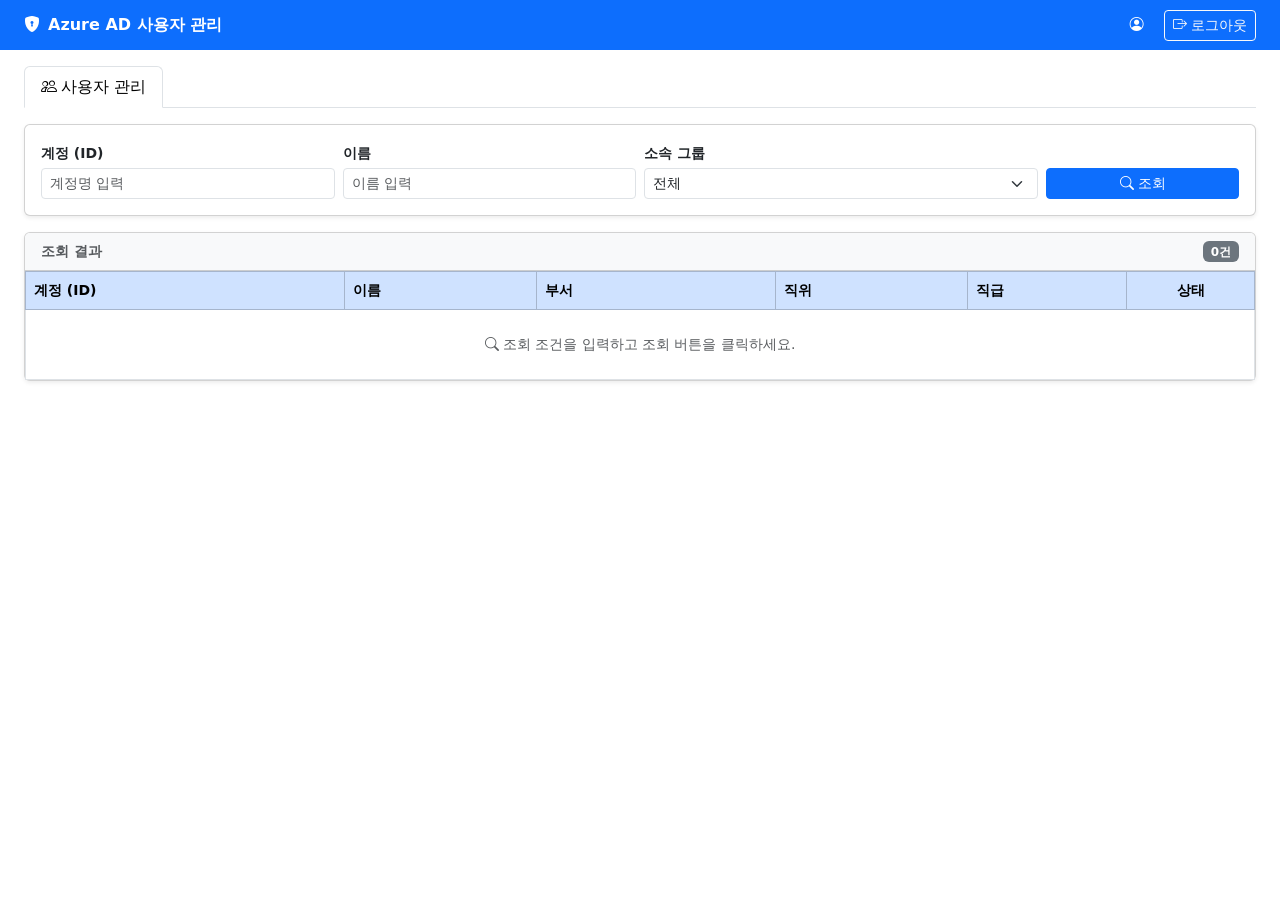
==== wwwroot/index.html @ e9dd6184 "Initial commit: Azure AD 사용자 관리 웹 - ASP.NET Core 2.1 / .NET Framework 4.7.2 - 사용자 검색 (계정/이름/소속그룹) - " ====
<!DOCTYPE html>
<html lang="ko">
<head>
  <meta charset="UTF-8" />
  <meta name="viewport" content="width=device-width, initial-scale=1.0" />
  <title>Azure AD 사용자 관리</title>
  <link href="https://cdn.jsdelivr.net/npm/bootstrap@5.3.3/dist/css/bootstrap.min.css" rel="stylesheet" />
  <link href="https://cdn.jsdelivr.net/npm/bootstrap-icons@1.11.3/font/bootstrap-icons.css" rel="stylesheet" />
  <link href="/css/style.css" rel="stylesheet" />
</head>
<body>

<!-- 네비바 -->
<nav class="navbar navbar-dark bg-primary px-4 py-2">
  <span class="navbar-brand fw-bold fs-6"><i class="bi bi-shield-lock-fill me-2"></i>Azure AD 사용자 관리</span>
  <div class="d-flex align-items-center gap-3">
    <span class="text-white small"><i class="bi bi-person-circle me-1"></i><span id="navUser"></span></span>
    <button class="btn btn-sm btn-outline-light" onclick="logout()">
      <i class="bi bi-box-arrow-right me-1"></i>로그아웃
    </button>
  </div>
</nav>

<!-- 탭 -->
<div class="container-fluid px-4 mt-3">
  <ul class="nav nav-tabs" id="mainTab">
    <li class="nav-item">
      <button class="nav-link active" data-bs-toggle="tab" data-bs-target="#tab-users">
        <i class="bi bi-people me-1"></i>사용자 관리
      </button>
    </li>
    <li class="nav-item" id="adminTabItem" style="display:none">
      <button class="nav-link" data-bs-toggle="tab" data-bs-target="#tab-admin">
        <i class="bi bi-gear me-1"></i>관리자 설정
      </button>
    </li>
  </ul>

  <div class="tab-content mt-3">

    <!-- ===== 사용자 관리 탭 ===== -->
    <div class="tab-pane fade show active" id="tab-users">

      <!-- 검색 조건 -->
      <div class="card shadow-sm mb-3">
        <div class="card-body py-3">
          <div class="row g-2 align-items-end">
            <div class="col-md-3">
              <label class="form-label small fw-semibold mb-1">계정 (ID)</label>
              <input id="srchAccount" type="text" class="form-control form-control-sm" placeholder="계정명 입력" />
            </div>
            <div class="col-md-3">
              <label class="form-label small fw-semibold mb-1">이름</label>
              <input id="srchName" type="text" class="form-control form-control-sm" placeholder="이름 입력" />
            </div>
            <div class="col-md-4">
              <label class="form-label small fw-semibold mb-1">소속 그룹</label>
              <select id="srchGroup" class="form-select form-select-sm">
                <option value="">전체</option>
              </select>
            </div>
            <div class="col-md-2">
              <button class="btn btn-primary btn-sm w-100" onclick="searchUsers()">
                <i class="bi bi-search me-1"></i>조회
              </button>
            </div>
          </div>
        </div>
      </div>

      <!-- 그리드 -->
      <div class="card shadow-sm">
        <div class="card-header py-2 d-flex justify-content-between align-items-center bg-light">
          <span class="small fw-semibold text-muted">조회 결과</span>
          <span id="resultCount" class="badge bg-secondary">0건</span>
        </div>
        <div class="card-body p-0">
          <div class="table-responsive">
            <table class="table table-hover table-bordered mb-0 small">
              <thead class="table-primary">
                <tr>
                  <th style="width:200px">계정 (ID)</th>
                  <th style="width:120px">이름</th>
                  <th style="width:150px">부서</th>
                  <th style="width:120px">직위</th>
                  <th style="width:100px">직급</th>
                  <th style="width:80px" class="text-center">상태</th>
                </tr>
              </thead>
              <tbody id="userTableBody">
                <tr id="emptyRow">
                  <td colspan="6" class="text-center text-muted py-4">
                    <i class="bi bi-search me-1"></i>조회 조건을 입력하고 조회 버튼을 클릭하세요.
                  </td>
                </tr>
              </tbody>
            </table>
          </div>
        </div>
      </div>
    </div>

    <!-- ===== 관리자 설정 탭 ===== -->
    <div class="tab-pane fade" id="tab-admin">
      <div class="card shadow-sm">
        <div class="card-header py-2 d-flex justify-content-between align-items-center bg-light">
          <span class="small fw-semibold text-muted">관리자 목록</span>
          <button class="btn btn-sm btn-success" onclick="openOperatorModal()">
            <i class="bi bi-plus-lg me-1"></i>관리자 추가
          </button>
        </div>
        <div class="card-body p-0">
          <table class="table table-hover table-bordered mb-0 small">
            <thead class="table-success">
              <tr>
                <th>계정</th>
                <th>표시명</th>
                <th>권한</th>
                <th class="text-center" style="width:120px">관리</th>
              </tr>
            </thead>
            <tbody id="operatorTableBody"></tbody>
          </table>
        </div>
      </div>
    </div>

  </div>
</div>

<!-- ===== 사용자 상세 모달 ===== -->
<div class="modal fade" id="userDetailModal" tabindex="-1">
  <div class="modal-dialog modal-lg modal-dialog-centered">
    <div class="modal-content">
      <div class="modal-header bg-primary text-white py-2">
        <h6 class="modal-title"><i class="bi bi-person-badge me-2"></i>사용자 정보</h6>
        <button type="button" class="btn-close btn-close-white" data-bs-dismiss="modal"></button>
      </div>
      <div class="modal-body">
        <div class="row">
          <!-- 기본 정보 -->
          <div class="col-md-6 border-end">
            <h6 class="text-muted fw-semibold mb-3 small text-uppercase">기본 정보</h6>
            <table class="table table-sm table-borderless mb-0">
              <tr><td class="text-muted small" style="width:80px">계정</td><td id="d_upn" class="fw-semibold small"></td></tr>
              <tr><td class="text-muted small">이름</td><td id="d_name" class="fw-semibold small"></td></tr>
              <tr><td class="text-muted small">부서</td><td id="d_dept" class="small"></td></tr>
              <tr><td class="text-muted small">직위</td><td id="d_jobtitle" class="small"></td></tr>
              <tr><td class="text-muted small">직급</td><td id="d_title" class="small"></td></tr>
              <tr><td class="text-muted small">상태</td><td id="d_status"></td></tr>
            </table>
          </div>
          <!-- 작업 -->
          <div class="col-md-6">
            <h6 class="text-muted fw-semibold mb-3 small text-uppercase">작업</h6>

            <!-- 비밀번호 초기화 -->
            <div id="pwSection" class="mb-3 p-3 bg-light rounded">
              <div class="small fw-semibold mb-2"><i class="bi bi-key me-1 text-primary"></i>비밀번호 초기화</div>
              <div class="form-check mb-1">
                <input class="form-check-input" type="radio" name="pwType" id="pwDefault" value="default" checked onchange="togglePwInput()"/>
                <label class="form-check-label small" for="pwDefault">기본 비밀번호 사용</label>
              </div>
              <div class="form-check mb-2">
                <input class="form-check-input" type="radio" name="pwType" id="pwCustom" value="custom" onchange="togglePwInput()"/>
                <label class="form-check-label small" for="pwCustom">직접 입력</label>
              </div>
              <input id="customPwInput" type="text" class="form-control form-control-sm mb-2 d-none"
                     placeholder="새 비밀번호 입력" />
              <button class="btn btn-sm btn-primary w-100" onclick="doResetPassword()">
                <i class="bi bi-key me-1"></i>초기화 실행
              </button>
            </div>

            <!-- 잠금 해제 -->
            <div id="unlockSection" class="mb-2">
              <button class="btn btn-sm btn-warning w-100" onclick="doUnlock()">
                <i class="bi bi-unlock me-1"></i>계정 잠금 해제
              </button>
            </div>

            <!-- 계정 사용 안함 -->
            <div id="disableSection">
              <button class="btn btn-sm btn-danger w-100" onclick="doDisable()">
                <i class="bi bi-person-x me-1"></i>계정 사용 안함
              </button>
            </div>
          </div>
        </div>
      </div>
    </div>
  </div>
</div>

<!-- ===== 비밀번호 초기화 결과 모달 ===== -->
<div class="modal fade" id="pwResultModal" tabindex="-1">
  <div class="modal-dialog modal-dialog-centered modal-sm">
    <div class="modal-content">
      <div class="modal-header bg-success text-white py-2">
        <h6 class="modal-title"><i class="bi bi-check-circle me-1"></i>초기화 완료</h6>
        <button type="button" class="btn-close btn-close-white" data-bs-dismiss="modal"></button>
      </div>
      <div class="modal-body text-center py-3">
        <div class="small text-muted mb-1">비밀번호 (사용자에게 전달)</div>
        <div class="d-flex align-items-center justify-content-center gap-2 my-2">
          <span id="resultPw" class="fs-5 fw-bold font-monospace text-primary border rounded px-3 py-1 bg-light"></span>
          <button class="btn btn-sm btn-outline-secondary" onclick="copyPw()"><i class="bi bi-clipboard"></i></button>
        </div>
        <div class="small text-muted">다음 로그인 시 변경 강제됩니다.</div>
      </div>
      <div class="modal-footer py-2">
        <button class="btn btn-success btn-sm w-100" data-bs-dismiss="modal">확인</button>
      </div>
    </div>
  </div>
</div>

<!-- ===== 관리자 추가/수정 모달 ===== -->
<div class="modal fade" id="operatorModal" tabindex="-1">
  <div class="modal-dialog modal-dialog-centered">
    <div class="modal-content">
      <div class="modal-header bg-success text-white py-2">
        <h6 class="modal-title" id="opModalTitle">관리자 추가</h6>
        <button type="button" class="btn-close btn-close-white" data-bs-dismiss="modal"></button>
      </div>
      <div class="modal-body">
        <input type="hidden" id="opId" />
        <div class="row g-2">
          <div class="col-6">
            <label class="form-label small fw-semibold">계정 *</label>
            <input id="opUsername" type="text" class="form-control form-control-sm" />
          </div>
          <div class="col-6">
            <label class="form-label small fw-semibold">표시명 *</label>
            <input id="opDisplayName" type="text" class="form-control form-control-sm" />
          </div>
          <div class="col-12">
            <label class="form-label small fw-semibold">비밀번호 <span id="pwHint" class="text-muted">(수정 시 공백이면 유지)</span></label>
            <input id="opPassword" type="password" class="form-control form-control-sm" />
          </div>
          <div class="col-12">
            <label class="form-label small fw-semibold">권한</label>
            <div class="d-flex flex-wrap gap-3 mt-1">
              <div class="form-check"><input class="form-check-input" type="checkbox" id="perm_reset" value="reset_password"><label class="form-check-label small" for="perm_reset">비밀번호 초기화</label></div>
              <div class="form-check"><input class="form-check-input" type="checkbox" id="perm_unlock" value="unlock"><label class="form-check-label small" for="perm_unlock">잠금 해제</label></div>
              <div class="form-check"><input class="form-check-input" type="checkbox" id="perm_disable" value="disable"><label class="form-check-label small" for="perm_disable">계정 비활성화</label></div>
              <div class="form-check"><input class="form-check-input" type="checkbox" id="perm_admin" value="admin"><label class="form-check-label small" for="perm_admin">관리자 설정</label></div>
            </div>
          </div>
        </div>
      </div>
      <div class="modal-footer py-2">
        <button class="btn btn-secondary btn-sm" data-bs-dismiss="modal">취소</button>
        <button class="btn btn-success btn-sm" onclick="saveOperator()">저장</button>
      </div>
    </div>
  </div>
</div>

<!-- 토스트 -->
<div class="position-fixed bottom-0 end-0 p-3" style="z-index:9999">
  <div id="toast" class="toast text-white border-0" role="alert">
    <div class="d-flex">
      <div class="toast-body small" id="toastMsg"></div>
      <button type="button" class="btn-close btn-close-white me-2 m-auto" data-bs-dismiss="toast"></button>
    </div>
  </div>
</div>

<script src="https://cdn.jsdelivr.net/npm/bootstrap@5.3.3/dist/js/bootstrap.bundle.min.js"></script>
<script src="/js/app.js"></script>
</body>
</html>
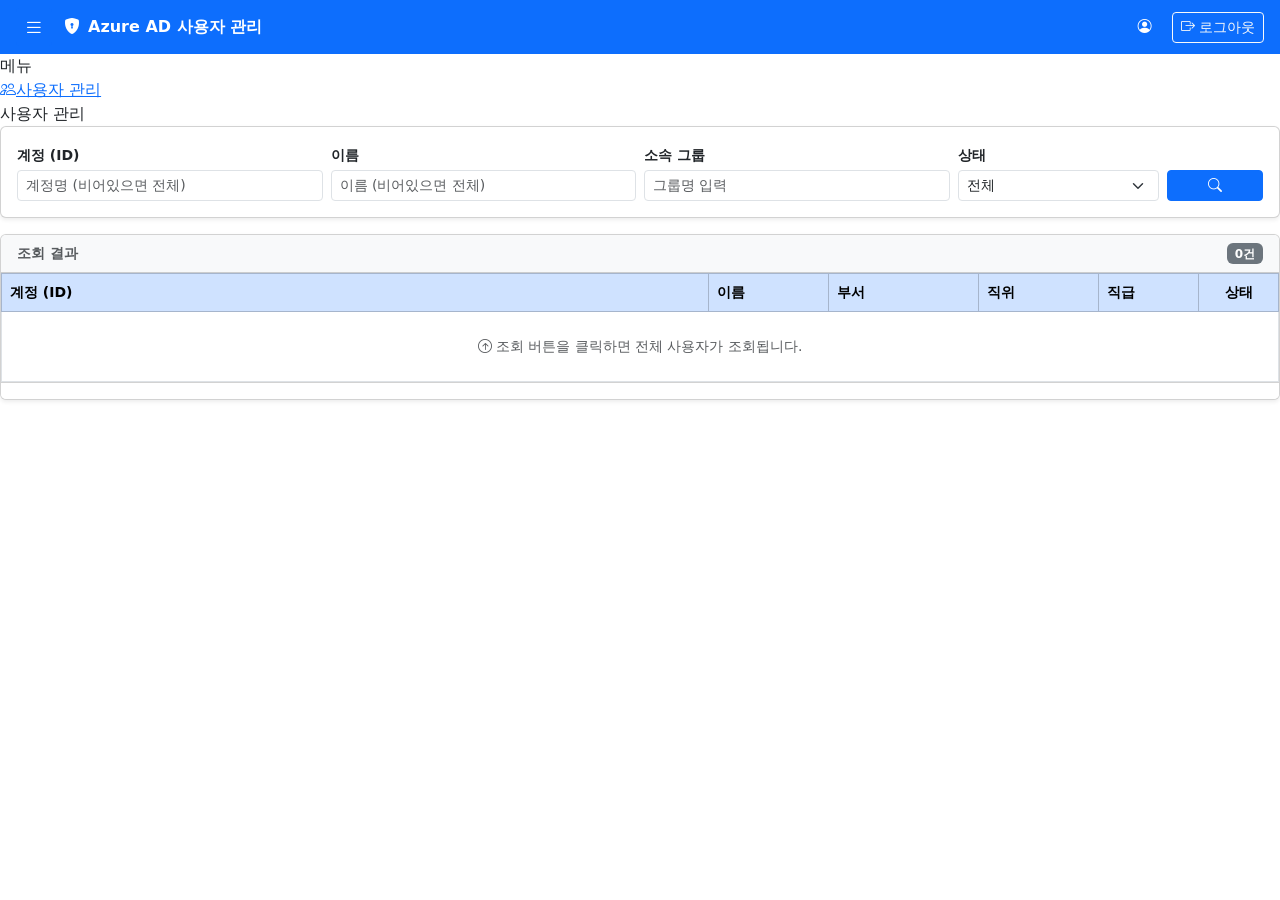
==== commit 6ee4360b: "feat: 모바일 대응, 그리드 정렬, 권한 메뉴 동적 처리, 세션 즉시 갱신 - 모바일 반응형 UI: 사이드바 오버레이(open 클래스), 백드롭, 테이블 컬럼 조건부 표시 - " ====
--- a/wwwroot/index.html
+++ b/wwwroot/index.html
@@ -10,36 +10,49 @@
 </head>
 <body>
 
-<!-- 네비바 -->
-<nav class="navbar navbar-dark bg-primary px-4 py-2">
-  <span class="navbar-brand fw-bold fs-6"><i class="bi bi-shield-lock-fill me-2"></i>Azure AD 사용자 관리</span>
+<!-- 상단 네비바 -->
+<nav class="navbar navbar-dark bg-primary px-3 py-2 top-navbar">
+  <div class="d-flex align-items-center gap-2">
+    <button class="btn btn-sm btn-primary border-0 me-1" id="sidebarToggle" onclick="toggleSidebar()">
+      <i class="bi bi-list fs-5"></i>
+    </button>
+    <span class="navbar-brand fw-bold fs-6 mb-0">
+      <i class="bi bi-shield-lock-fill me-2"></i>Azure AD 사용자 관리
+    </span>
+  </div>
   <div class="d-flex align-items-center gap-3">
-    <span class="text-white small"><i class="bi bi-person-circle me-1"></i><span id="navUser"></span></span>
+    <span class="text-white small"><i class="bi bi-person-circle me-1"></i><span id="navUser" class="d-none d-sm-inline"></span></span>
     <button class="btn btn-sm btn-outline-light" onclick="logout()">
       <i class="bi bi-box-arrow-right me-1"></i>로그아웃
     </button>
   </div>
 </nav>
 
-<!-- 탭 -->
-<div class="container-fluid px-4 mt-3">
-  <ul class="nav nav-tabs" id="mainTab">
-    <li class="nav-item">
-      <button class="nav-link active" data-bs-toggle="tab" data-bs-target="#tab-users">
-        <i class="bi bi-people me-1"></i>사용자 관리
-      </button>
-    </li>
-    <li class="nav-item" id="adminTabItem" style="display:none">
-      <button class="nav-link" data-bs-toggle="tab" data-bs-target="#tab-admin">
-        <i class="bi bi-gear me-1"></i>관리자 설정
-      </button>
-    </li>
-  </ul>
-
-  <div class="tab-content mt-3">
-
-    <!-- ===== 사용자 관리 탭 ===== -->
-    <div class="tab-pane fade show active" id="tab-users">
+<!-- 모바일 사이드바 백드롭 -->
+<div class="sidebar-backdrop" id="sidebarBackdrop" onclick="toggleSidebar()"></div>
+
+<!-- 본문 래퍼 -->
+<div class="main-wrapper">
+
+  <!-- 좌측 사이드바 -->
+  <aside class="sidebar" id="sidebar">
+    <div class="sidebar-section-title">메뉴</div>
+    <nav class="sidebar-nav">
+      <a class="sidebar-link active" id="menu-users" onclick="showPage('users')">
+        <i class="bi bi-people"></i>사용자 관리
+      </a>
+      <a class="sidebar-link" id="menu-admin" onclick="showPage('admin')" style="display:none">
+        <i class="bi bi-gear"></i>관리자 설정
+      </a>
+    </nav>
+  </aside>
+
+  <!-- 콘텐츠 영역 -->
+  <main class="content-area" id="contentArea">
+
+    <!-- ===== 사용자 관리 페이지 ===== -->
+    <div id="page-users">
+      <div class="page-title">사용자 관리</div>
 
       <!-- 검색 조건 -->
       <div class="card shadow-sm mb-3">
@@ -47,21 +60,28 @@
           <div class="row g-2 align-items-end">
             <div class="col-md-3">
               <label class="form-label small fw-semibold mb-1">계정 (ID)</label>
-              <input id="srchAccount" type="text" class="form-control form-control-sm" placeholder="계정명 입력" />
+              <input id="srchAccount" type="text" class="form-control form-control-sm" placeholder="계정명 (비어있으면 전체)" />
             </div>
             <div class="col-md-3">
               <label class="form-label small fw-semibold mb-1">이름</label>
-              <input id="srchName" type="text" class="form-control form-control-sm" placeholder="이름 입력" />
-            </div>
-            <div class="col-md-4">
+              <input id="srchName" type="text" class="form-control form-control-sm" placeholder="이름 (비어있으면 전체)" />
+            </div>
+            <div class="col-md-3">
               <label class="form-label small fw-semibold mb-1">소속 그룹</label>
-              <select id="srchGroup" class="form-select form-select-sm">
+              <input id="srchGroup" type="text" class="form-control form-control-sm" placeholder="그룹명 입력" />
+            </div>
+            <div class="col-md-2">
+              <label class="form-label small fw-semibold mb-1">상태</label>
+              <select id="srchStatus" class="form-select form-select-sm">
                 <option value="">전체</option>
+                <option value="active">활성</option>
+                <option value="inactive">비활성</option>
               </select>
             </div>
-            <div class="col-md-2">
-              <button class="btn btn-primary btn-sm w-100" onclick="searchUsers()">
-                <i class="bi bi-search me-1"></i>조회
+            <div class="col-md-1">
+              <label class="form-label small fw-semibold mb-1">&nbsp;</label>
+              <button class="btn btn-primary btn-sm w-100 d-block" onclick="searchUsers()">
+                <i class="bi bi-search"></i>
               </button>
             </div>
           </div>
@@ -69,7 +89,7 @@
       </div>
 
       <!-- 그리드 -->
-      <div class="card shadow-sm">
+      <div class="card shadow-sm" id="resultCard">
         <div class="card-header py-2 d-flex justify-content-between align-items-center bg-light">
           <span class="small fw-semibold text-muted">조회 결과</span>
           <span id="resultCount" class="badge bg-secondary">0건</span>
@@ -79,29 +99,31 @@
             <table class="table table-hover table-bordered mb-0 small">
               <thead class="table-primary">
                 <tr>
-                  <th style="width:200px">계정 (ID)</th>
+                  <th>계정 (ID)</th>
                   <th style="width:120px">이름</th>
-                  <th style="width:150px">부서</th>
-                  <th style="width:120px">직위</th>
-                  <th style="width:100px">직급</th>
+                  <th class="d-none d-md-table-cell" style="width:150px">부서</th>
+                  <th class="d-none d-md-table-cell" style="width:120px">직위</th>
+                  <th class="d-none d-md-table-cell" style="width:100px">직급</th>
                   <th style="width:80px" class="text-center">상태</th>
                 </tr>
               </thead>
               <tbody id="userTableBody">
-                <tr id="emptyRow">
+                <tr>
                   <td colspan="6" class="text-center text-muted py-4">
-                    <i class="bi bi-search me-1"></i>조회 조건을 입력하고 조회 버튼을 클릭하세요.
+                    <i class="bi bi-arrow-up-circle me-1"></i>조회 버튼을 클릭하면 전체 사용자가 조회됩니다.
                   </td>
                 </tr>
               </tbody>
             </table>
           </div>
         </div>
-      </div>
-    </div>
-
-    <!-- ===== 관리자 설정 탭 ===== -->
-    <div class="tab-pane fade" id="tab-admin">
+        <div class="card-footer bg-white py-2" id="paginationArea"></div>
+      </div>
+    </div>
+
+    <!-- ===== 관리자 설정 페이지 ===== -->
+    <div id="page-admin" style="display:none">
+      <div class="page-title">관리자 설정</div>
       <div class="card shadow-sm">
         <div class="card-header py-2 d-flex justify-content-between align-items-center bg-light">
           <span class="small fw-semibold text-muted">관리자 목록</span>
@@ -125,7 +147,7 @@
       </div>
     </div>
 
-  </div>
+  </main>
 </div>
 
 <!-- ===== 사용자 상세 모달 ===== -->
@@ -138,7 +160,6 @@
       </div>
       <div class="modal-body">
         <div class="row">
-          <!-- 기본 정보 -->
           <div class="col-md-6 border-end">
             <h6 class="text-muted fw-semibold mb-3 small text-uppercase">기본 정보</h6>
             <table class="table table-sm table-borderless mb-0">
@@ -150,11 +171,8 @@
               <tr><td class="text-muted small">상태</td><td id="d_status"></td></tr>
             </table>
           </div>
-          <!-- 작업 -->
           <div class="col-md-6">
             <h6 class="text-muted fw-semibold mb-3 small text-uppercase">작업</h6>
-
-            <!-- 비밀번호 초기화 -->
             <div id="pwSection" class="mb-3 p-3 bg-light rounded">
               <div class="small fw-semibold mb-2"><i class="bi bi-key me-1 text-primary"></i>비밀번호 초기화</div>
               <div class="form-check mb-1">
@@ -165,21 +183,16 @@
                 <input class="form-check-input" type="radio" name="pwType" id="pwCustom" value="custom" onchange="togglePwInput()"/>
                 <label class="form-check-label small" for="pwCustom">직접 입력</label>
               </div>
-              <input id="customPwInput" type="text" class="form-control form-control-sm mb-2 d-none"
-                     placeholder="새 비밀번호 입력" />
+              <input id="customPwInput" type="text" class="form-control form-control-sm mb-2 d-none" placeholder="새 비밀번호 입력" />
               <button class="btn btn-sm btn-primary w-100" onclick="doResetPassword()">
                 <i class="bi bi-key me-1"></i>초기화 실행
               </button>
             </div>
-
-            <!-- 잠금 해제 -->
             <div id="unlockSection" class="mb-2">
               <button class="btn btn-sm btn-warning w-100" onclick="doUnlock()">
                 <i class="bi bi-unlock me-1"></i>계정 잠금 해제
               </button>
             </div>
-
-            <!-- 계정 사용 안함 -->
             <div id="disableSection">
               <button class="btn btn-sm btn-danger w-100" onclick="doDisable()">
                 <i class="bi bi-person-x me-1"></i>계정 사용 안함
@@ -192,7 +205,7 @@
   </div>
 </div>
 
-<!-- ===== 비밀번호 초기화 결과 모달 ===== -->
+<!-- ===== 비밀번호 결과 모달 ===== -->
 <div class="modal fade" id="pwResultModal" tabindex="-1">
   <div class="modal-dialog modal-dialog-centered modal-sm">
     <div class="modal-content">
@@ -239,12 +252,19 @@
             <input id="opPassword" type="password" class="form-control form-control-sm" />
           </div>
           <div class="col-12">
-            <label class="form-label small fw-semibold">권한</label>
-            <div class="d-flex flex-wrap gap-3 mt-1">
-              <div class="form-check"><input class="form-check-input" type="checkbox" id="perm_reset" value="reset_password"><label class="form-check-label small" for="perm_reset">비밀번호 초기화</label></div>
-              <div class="form-check"><input class="form-check-input" type="checkbox" id="perm_unlock" value="unlock"><label class="form-check-label small" for="perm_unlock">잠금 해제</label></div>
-              <div class="form-check"><input class="form-check-input" type="checkbox" id="perm_disable" value="disable"><label class="form-check-label small" for="perm_disable">계정 비활성화</label></div>
-              <div class="form-check"><input class="form-check-input" type="checkbox" id="perm_admin" value="admin"><label class="form-check-label small" for="perm_admin">관리자 설정</label></div>
+            <label class="form-label small fw-semibold">메뉴 접근 권한</label>
+            <div class="d-flex flex-wrap gap-3 mt-1 p-2 bg-light rounded">
+              <div class="form-check"><input class="form-check-input" type="checkbox" id="perm_menu_users"><label class="form-check-label small" for="perm_menu_users"><i class="bi bi-people me-1"></i>사용자 관리</label></div>
+              <div class="form-check"><input class="form-check-input" type="checkbox" id="perm_menu_admin"><label class="form-check-label small" for="perm_menu_admin"><i class="bi bi-gear me-1"></i>관리자 설정</label></div>
+            </div>
+          </div>
+          <div class="col-12">
+            <label class="form-label small fw-semibold">기능 권한</label>
+            <div class="d-flex flex-wrap gap-3 mt-1 p-2 bg-light rounded">
+              <div class="form-check"><input class="form-check-input" type="checkbox" id="perm_reset"><label class="form-check-label small" for="perm_reset">비밀번호 초기화</label></div>
+              <div class="form-check"><input class="form-check-input" type="checkbox" id="perm_unlock"><label class="form-check-label small" for="perm_unlock">잠금 해제</label></div>
+              <div class="form-check"><input class="form-check-input" type="checkbox" id="perm_disable"><label class="form-check-label small" for="perm_disable">계정 비활성화</label></div>
+              <div class="form-check"><input class="form-check-input" type="checkbox" id="perm_admin"><label class="form-check-label small" for="perm_admin">관리자 설정 접근</label></div>
             </div>
           </div>
         </div>
